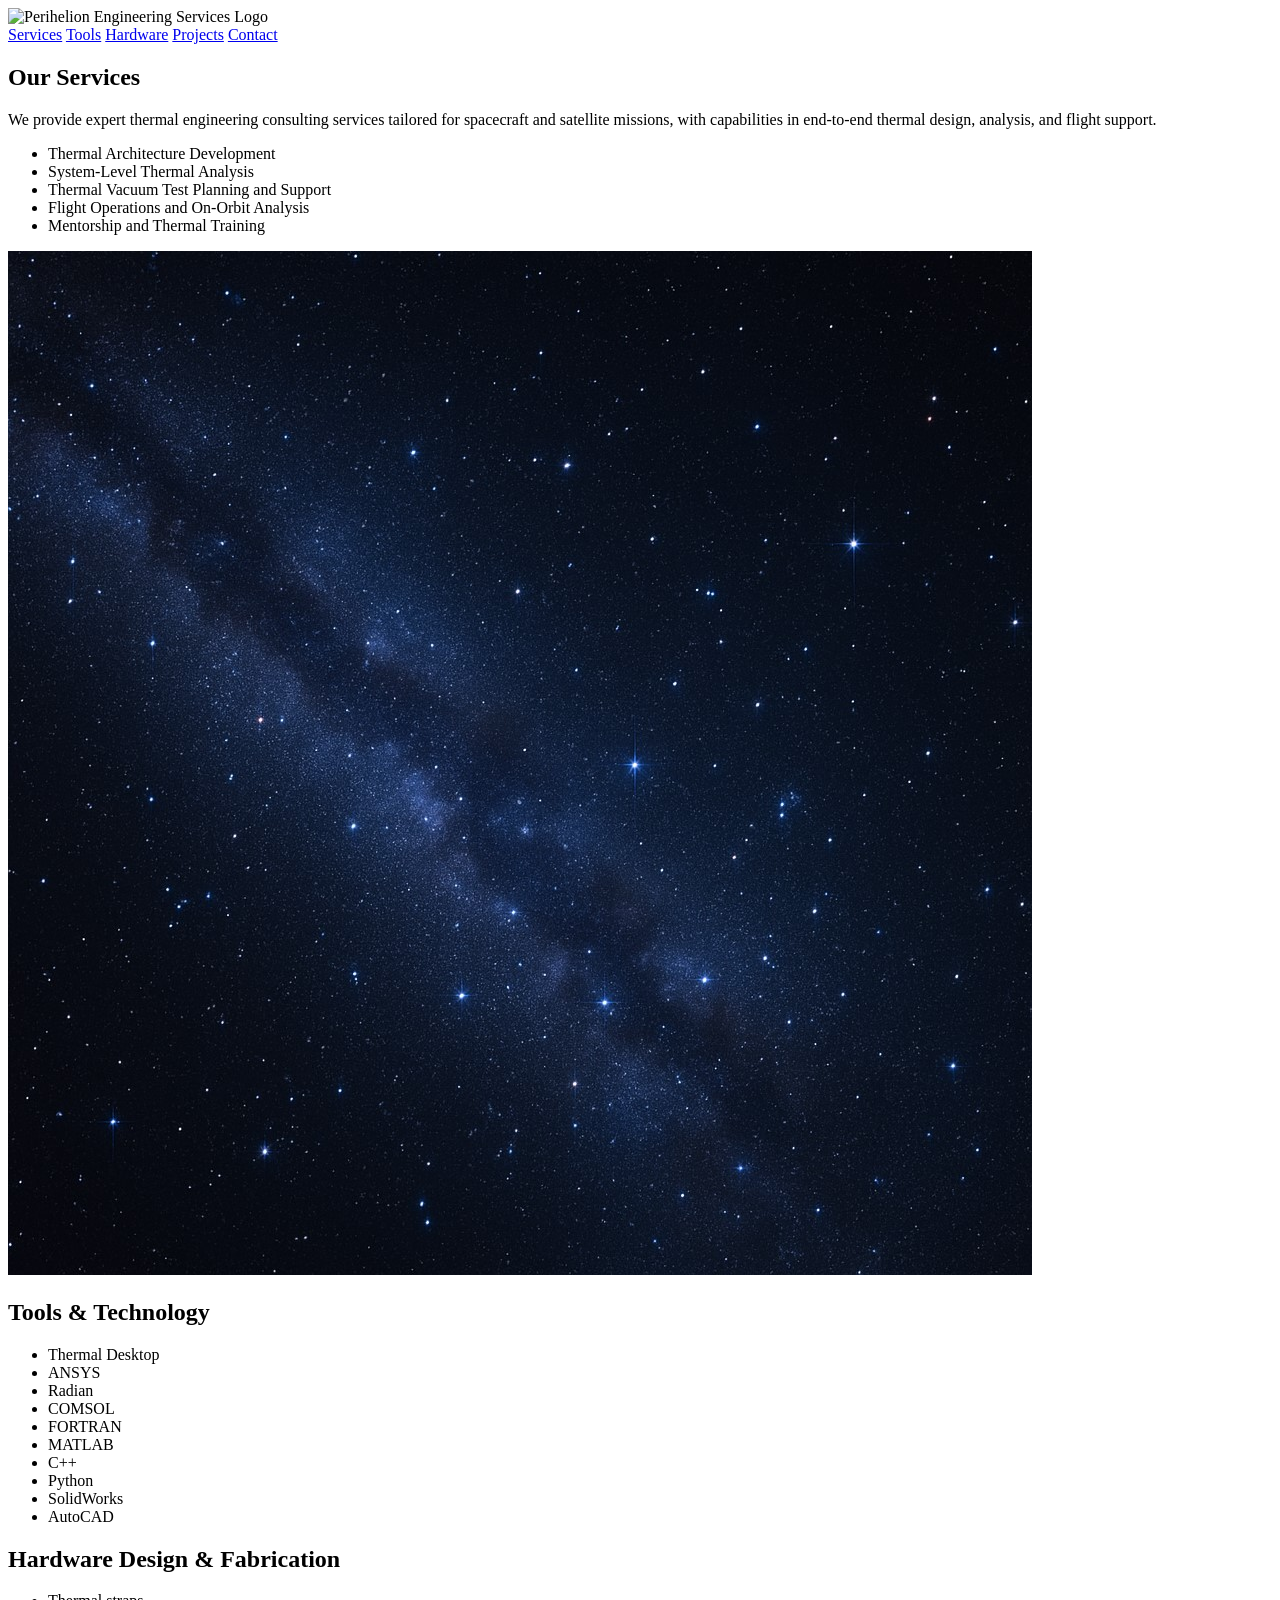
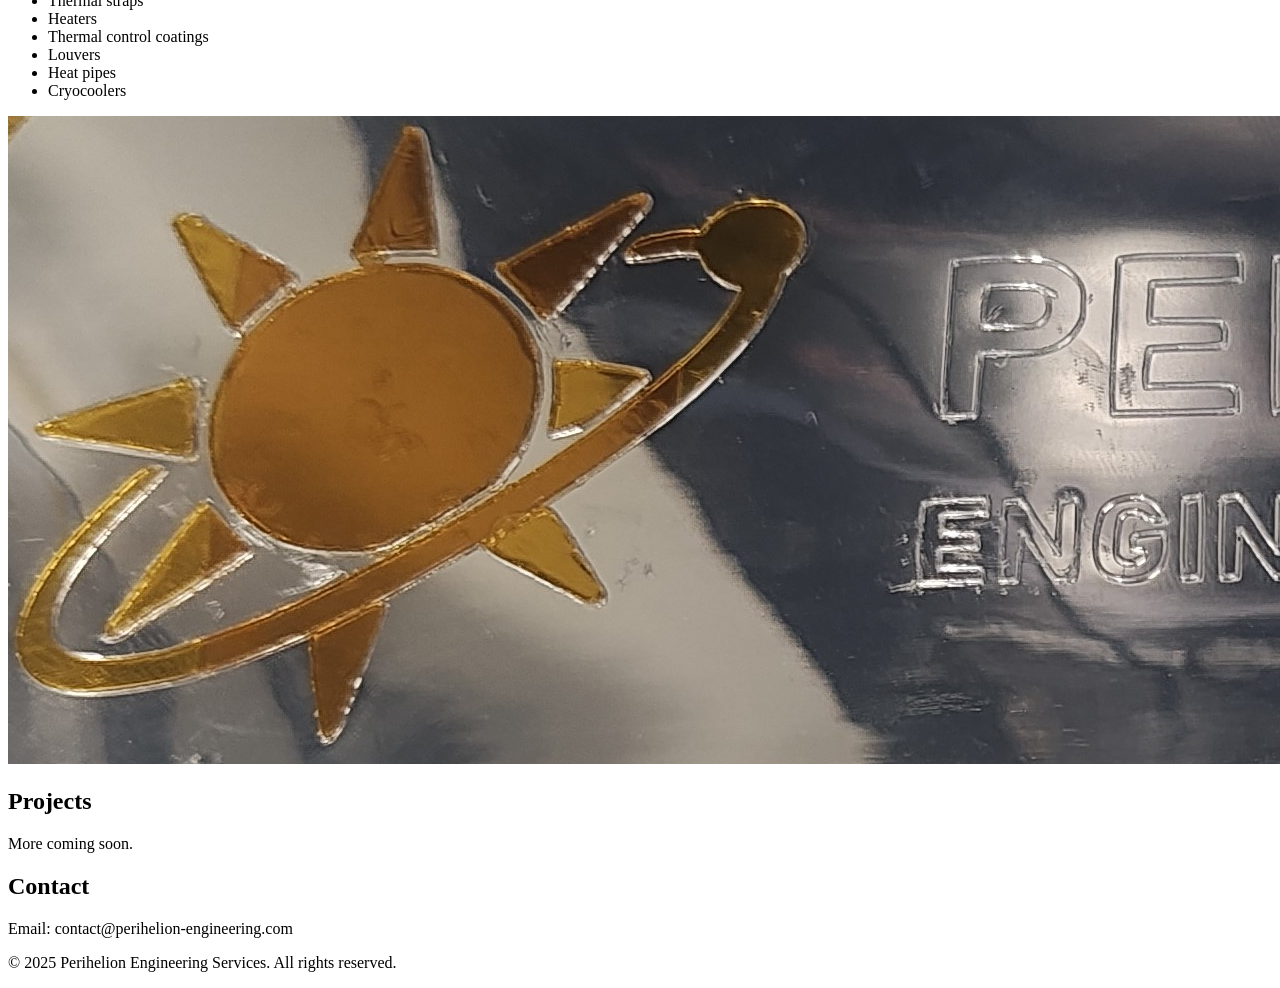
==== index.html @ 7cc87b12 "Update index.html" ====
<!DOCTYPE html>
<html lang="en">
<head>
  <meta charset="UTF-8" />
  <meta name="viewport" content="width=device-width, initial-scale=1.0" />
  <title>Perihelion Engineering Services</title>
  <link rel="stylesheet" href="style.css" />
  <link rel="stylesheet" href="style-responsive.css" />
</head>
<body>

  <header>
    <img src="assets/ChatGPT Image May 25, 2025, 05_10_05 PM.png" alt="Perihelion Engineering Services Logo">
    <nav>
      <a href="#services">Services</a>
      <a href="#tools">Tools</a>
      <a href="#hardware">Hardware</a>
      <a href="#projects">Projects</a>
      <a href="#contact">Contact</a>
    </nav>
  </header>

  <main>

    <section id="services" class="services-section">
      <div class="services-content">
        <h2>Our Services</h2>
        <p>We provide expert thermal engineering consulting services tailored for spacecraft and satellite missions, with capabilities in end-to-end thermal design, analysis, and flight support.</p>
        <ul>
          <li>Thermal Architecture Development</li>
          <li>System-Level Thermal Analysis</li>
          <li>Thermal Vacuum Test Planning and Support</li>
          <li>Flight Operations and On-Orbit Analysis</li>
          <li>Mentorship and Thermal Training</li>
        </ul>
      </div>
      <div class="services-image">
        <img src="assets/space-hero.jpg" alt="Thermal Analysis Graphic">
      </div>
    </section>

    <section id="tools">
      <h2>Tools & Technology</h2>
      <ul>
        <li>Thermal Desktop</li>
        <li>ANSYS</li>
        <li>Radian</li>
        <li>COMSOL</li>
        <li>FORTRAN</li>
        <li>MATLAB</li>
        <li>C++</li>
        <li>Python</li>
        <li>SolidWorks</li>
        <li>AutoCAD</li>
      </ul>
    </section>

    <section id="hardware" class="section-container">
      <div class="section-content">
        <div class="text-content">
          <h2>Hardware Design & Fabrication</h2>
          <ul>
            <li>Thermal straps</li>
            <li>Heaters</li>
            <li>Thermal control coatings</li>
            <li>Louvers</li>
            <li>Heat pipes</li>
            <li>Cryocoolers</li>
          </ul>
        </div>
        <div class="image-content">
          <img src="assets/perihelion_AGFEP.jpg" alt="Thermal hardware example">
        </div>
      </div>
    </section>

    <section id="projects">
      <h2>Projects</h2>
      <p>More coming soon.</p>
    </section>

    <section id="contact">
      <h2>Contact</h2>
      <p>Email: contact@perihelion-engineering.com</p>
    </section>

  </main>

  <footer>
    <p>&copy; 2025 Perihelion Engineering Services. All rights reserved.</p>
  </footer>

</body>
</html>
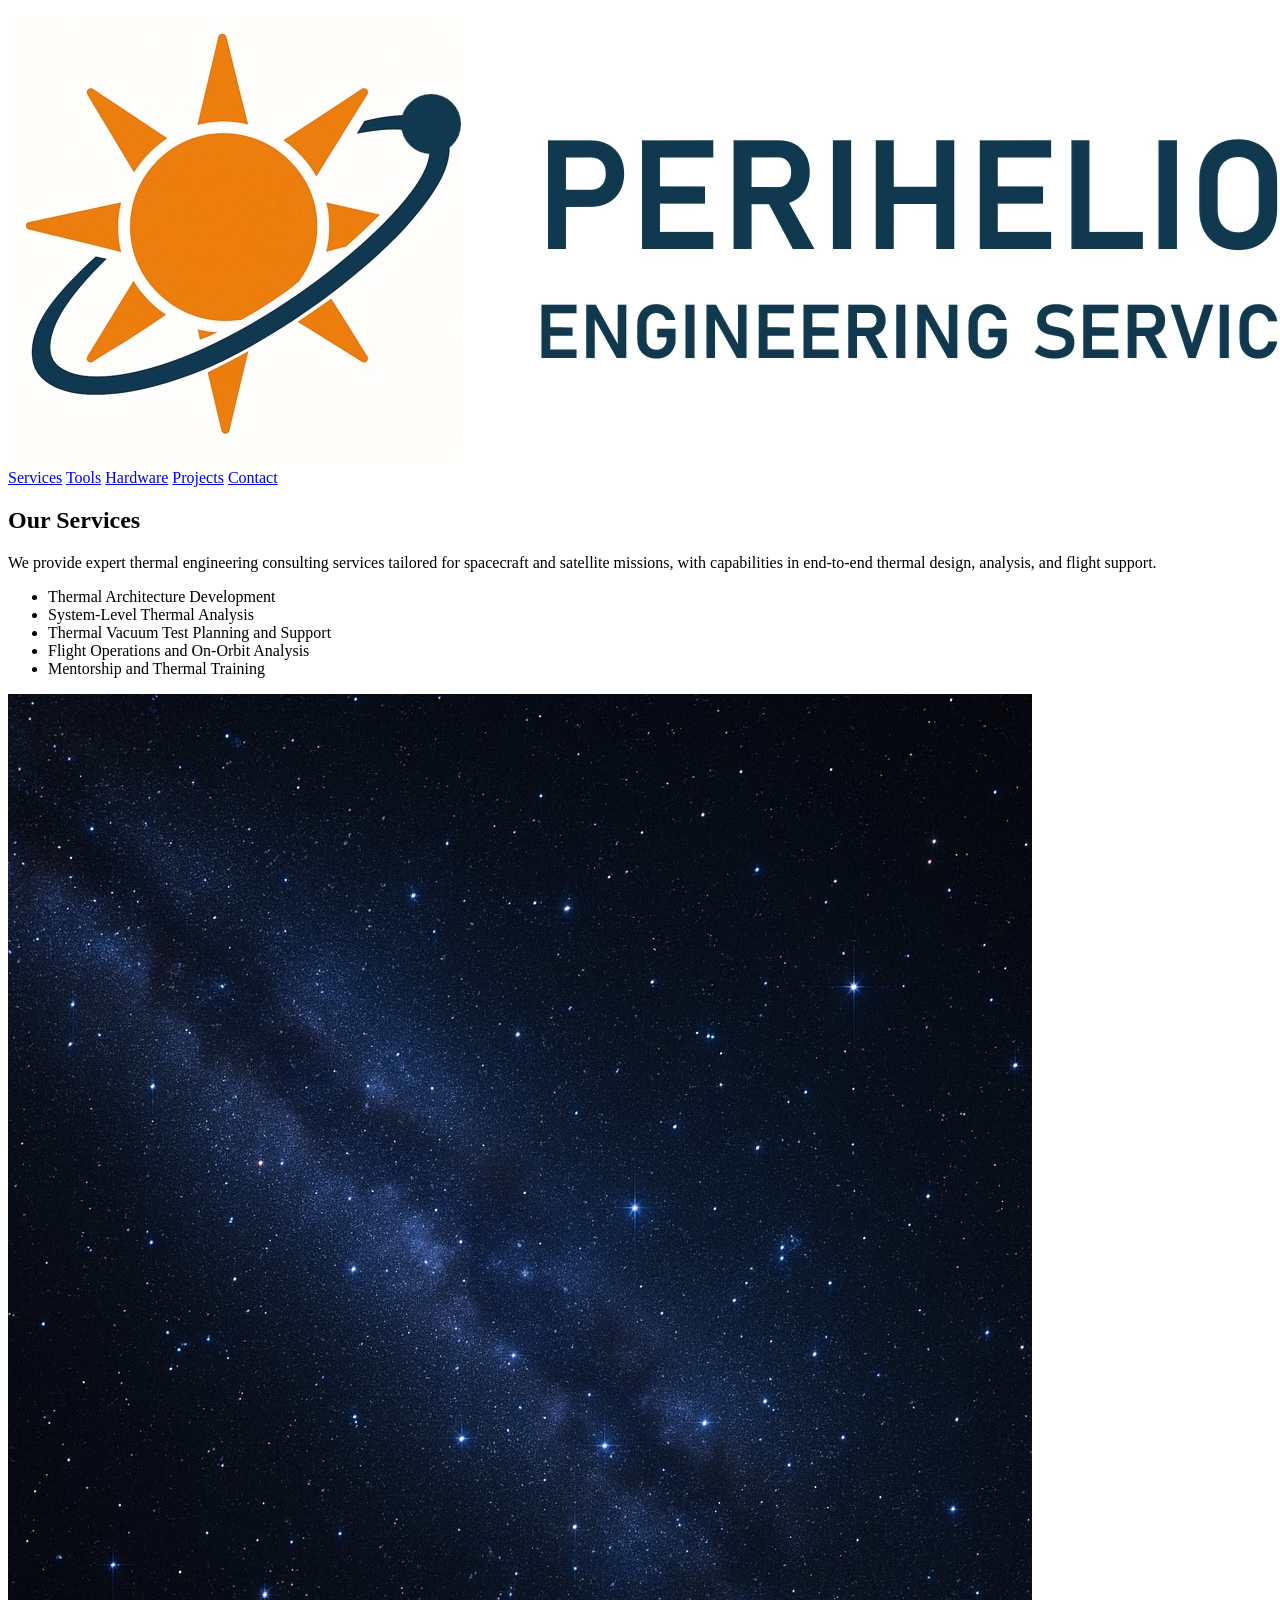
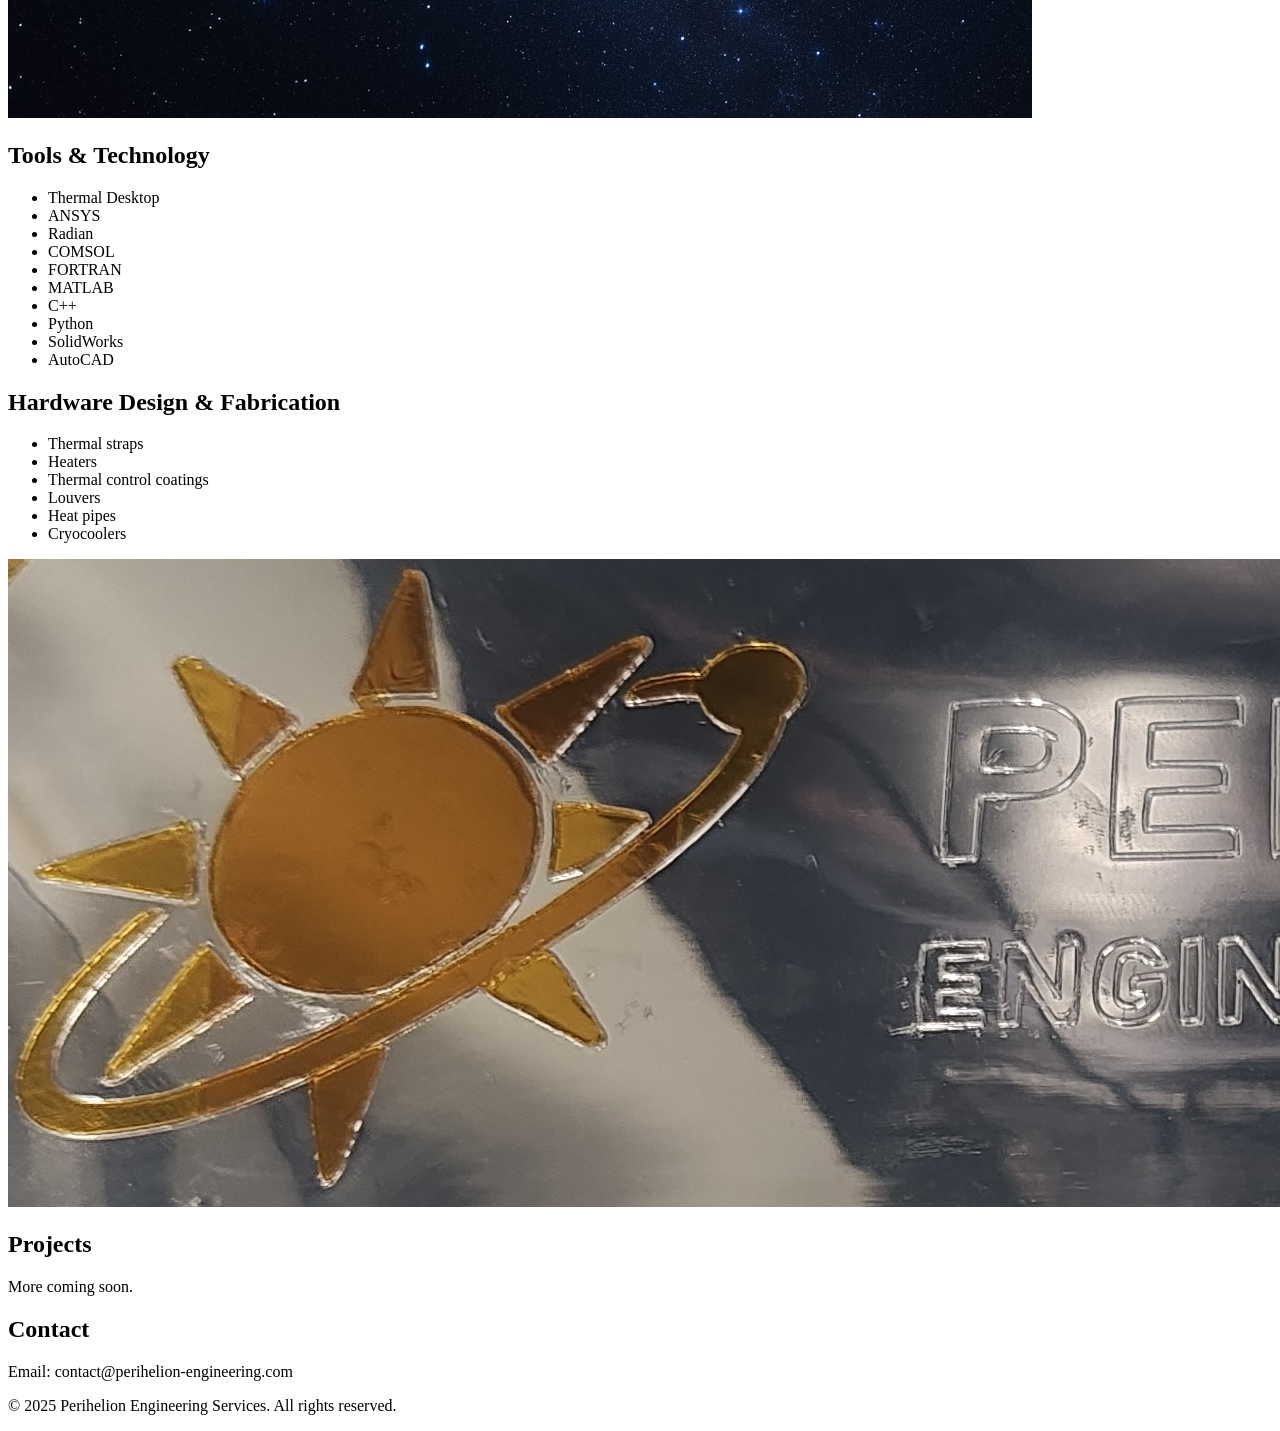
==== commit f59ee1cb: "Update index.html" ====
--- a/index.html
+++ b/index.html
@@ -11,7 +11,7 @@
 <body>
 
   <header>
-    <img src="assets/ChatGPT Image May 25, 2025, 05_10_05 PM.png" alt="Perihelion Engineering Services Logo">
+    <img src="assets/perihelion-logo.jpg" alt="Perihelion Engineering Services Logo">
     <nav>
       <a href="#services">Services</a>
       <a href="#tools">Tools</a>
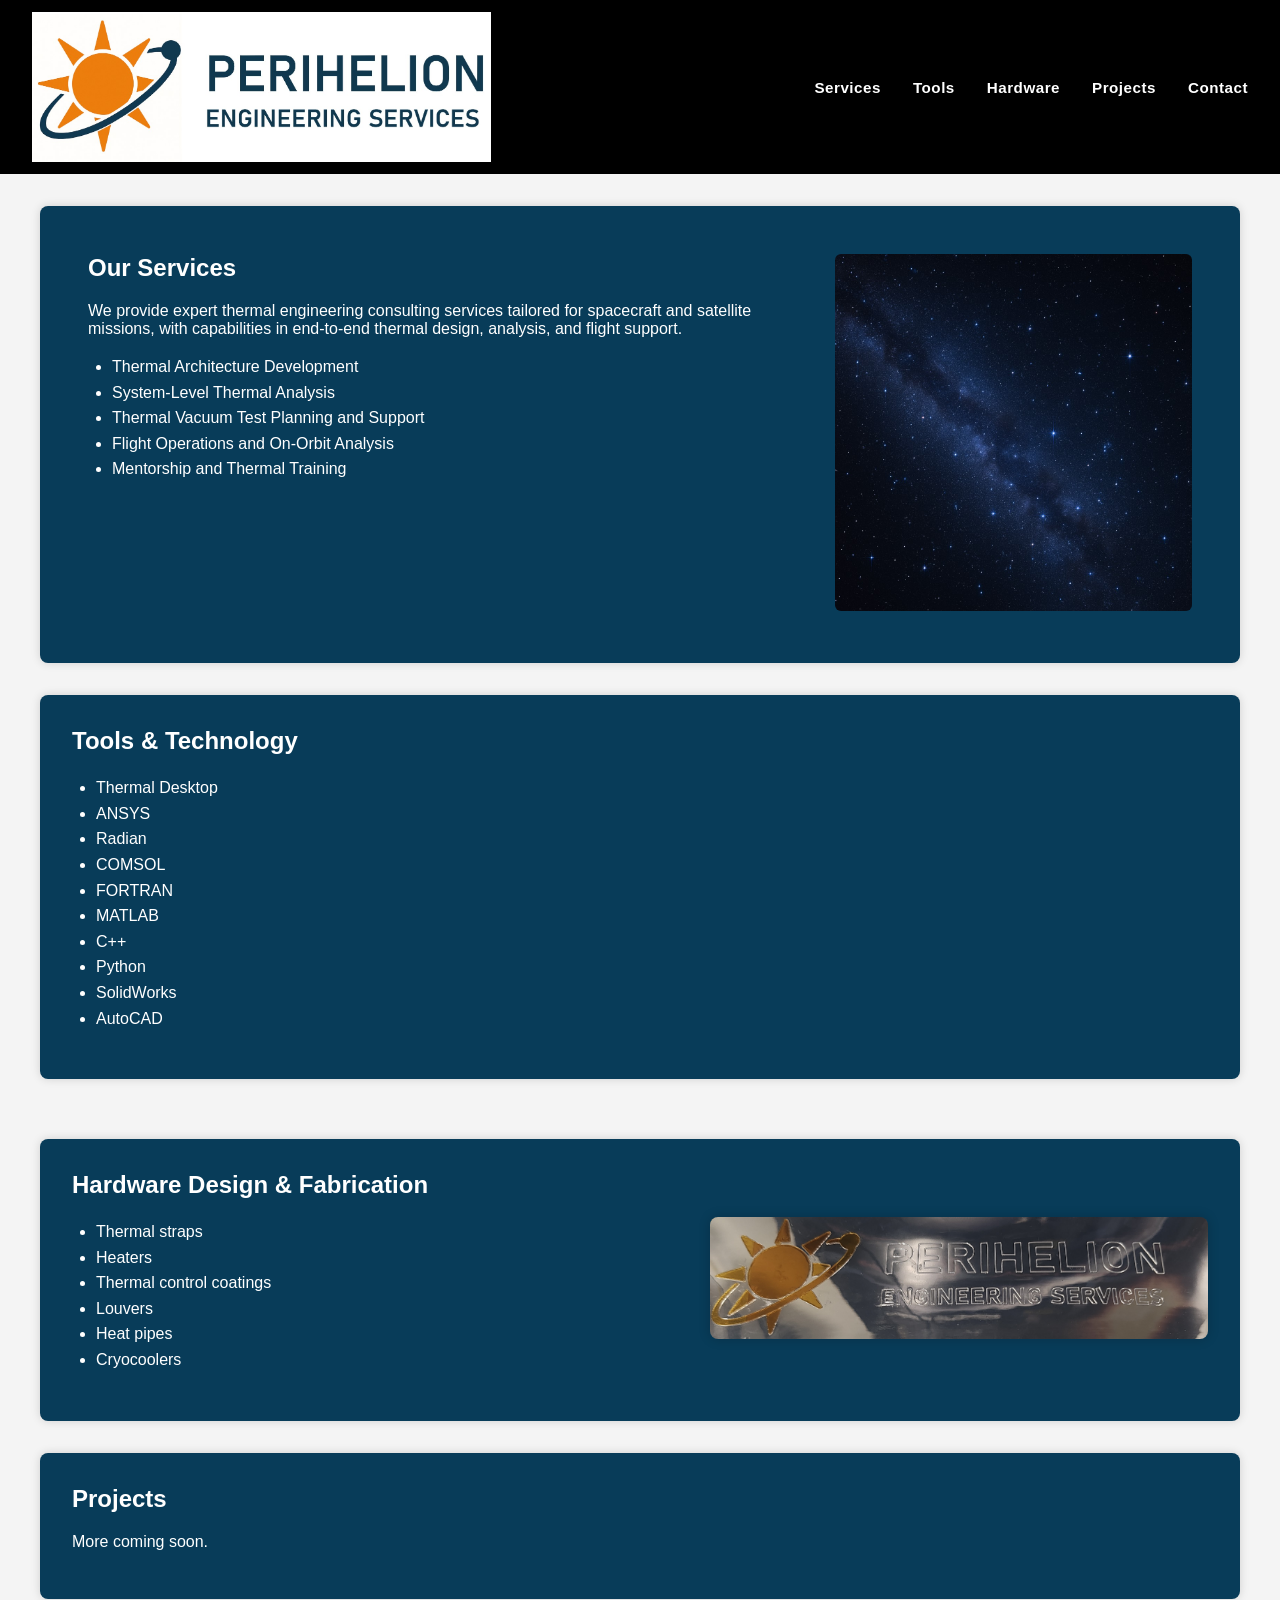
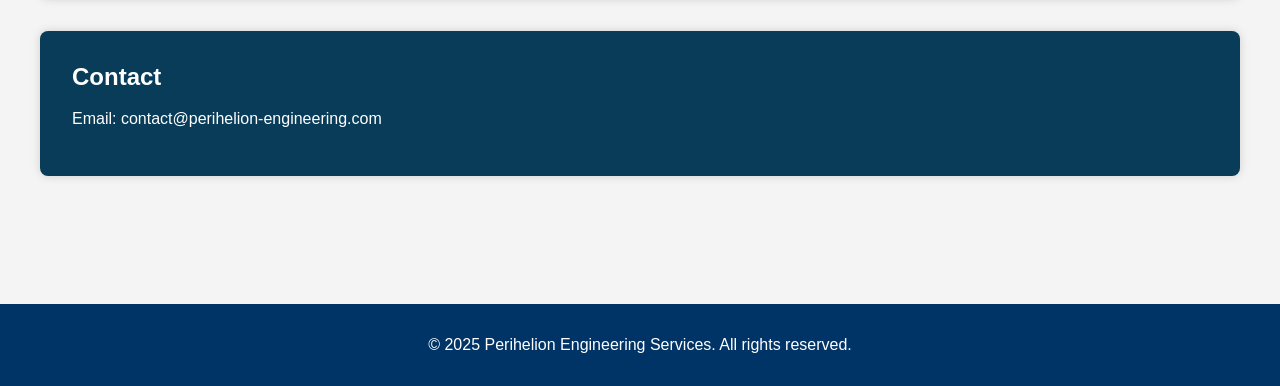
==== commit 8a6c3a75: "Update index.html" ====
--- a/index.html
+++ b/index.html
@@ -5,8 +5,8 @@
   <meta charset="UTF-8" />
   <meta name="viewport" content="width=device-width, initial-scale=1.0" />
   <title>Perihelion Engineering Services</title>
-  <link rel="stylesheet" href="style.css" />
-  <link rel="stylesheet" href="style-responsive.css" />
+  <link rel="stylesheet" href="css/style.css" />
+  <link rel="stylesheet" href="css/style-responsive.css" />
 </head>
 <body>
 
--- a/css/style.css
+++ b/css/style.css
@@ -0,0 +1,154 @@
+
+/* General Body Styling */
+body {
+  margin: 0;
+  font-family: Arial, sans-serif;
+  background-color: #f4f4f4;
+  color: #333;
+}
+
+/* Header Styling */
+header {
+  display: flex;
+  justify-content: space-between;
+  align-items: center;
+  background-color: #000;
+  padding: 0.75rem 2rem;
+  color: white;
+}
+
+header img {
+  height: 150px;
+}
+
+header nav {
+  display: flex;
+  gap: 2rem;
+}
+
+header nav a {
+  color: white;
+  text-decoration: none;
+  font-weight: bold;
+  letter-spacing: 0.5px;
+  font-size: 0.95rem;
+}
+
+header nav a:hover {
+  color: #1e90ff;
+}
+
+/* Main Content Layout */
+main {
+  padding: 2rem;
+  max-width: 1200px;
+  margin: auto;
+}
+
+/* Blue Boxed Section Styling */
+.services-section,
+#tools,
+#projects,
+#contact,
+#hardware {
+  background-color: #083c59;
+  color: white;
+  padding: 2rem;
+  margin-bottom: 2rem;
+  border-radius: 8px;
+  box-shadow: 0 0 10px rgba(0,0,0,0.15);
+}
+
+.services-section {
+  display: flex;
+  flex-wrap: wrap;
+}
+
+.services-image {
+  flex: 1;
+  padding: 1rem;
+  min-width: 280px;
+}
+
+.services-image img {
+  width: 100%;
+  height: auto;
+  border-radius: 6px;
+}
+
+.services-content {
+  flex: 2;
+  padding: 1rem;
+}
+
+.services-content h2,
+#tools h2,
+#projects h2,
+#contact h2,
+#hardware h2 {
+  color: #ffffff;
+  font-size: 1.5rem;
+  margin-top: 0;
+}
+
+.services-content p,
+#tools p,
+#projects p,
+#contact p,
+#hardware p {
+  font-size: 1rem;
+  margin-bottom: 1rem;
+}
+
+.services-content ul,
+#tools ul,
+#projects ul,
+#contact ul,
+#hardware ul {
+  padding-left: 1.5rem;
+  line-height: 1.6;
+}
+
+.section-container {
+  display: flex;
+  flex-wrap: wrap;
+  align-items: center;
+  justify-content: space-between;
+  margin: 60px 0;
+  padding: 0 5%;
+}
+
+.section-content {
+  display: flex;
+  flex-wrap: wrap;
+  gap: 40px;
+  align-items: center;
+  justify-content: center;
+  width: 100%;
+}
+
+.text-content {
+  flex: 1 1 400px;
+  max-width: 600px;
+}
+
+.image-content {
+  flex: 1 1 300px;
+  text-align: center;
+}
+
+.image-content img {
+  max-width: 100%;
+  height: auto;
+  border-radius: 8px;
+  box-shadow: 0 0 12px rgba(0,0,0,0.2);
+}
+
+/* Footer */
+footer {
+  background-color: #003366;
+  color: white;
+  text-align: center;
+  padding: 1rem;
+  margin-top: 4rem;
+}
--- a/css/style-responsive.css
+++ b/css/style-responsive.css
@@ -0,0 +1,68 @@
+/* Responsive Styles */
+@media screen and (max-width: 768px) {
+  header {
+    flex-direction: column;
+    align-items: flex-start;
+  }
+
+  header img {
+    height: 100px;
+    margin-bottom: 1rem;
+  }
+
+  header nav {
+    flex-direction: column;
+    align-items: flex-start;
+    gap: 1rem;
+  }
+
+  main {
+    padding: 1rem;
+  }
+
+  .services-section,
+  #tools,
+  #projects,
+  #contact,
+  #hardware {
+    padding: 1.5rem;
+  }
+
+  .services-section {
+    flex-direction: column;
+  }
+
+  .services-content,
+  .services-image {
+    flex: 1 1 100%;
+    padding: 0;
+    text-align: center;
+  }
+
+  .services-image img {
+    width: 90%;
+    margin-top: 1rem;
+  }
+
+  .section-container {
+    flex-direction: column;
+    padding: 1rem;
+  }
+
+  .section-content {
+    flex-direction: column;
+    gap: 20px;
+  }
+
+  .text-content,
+  .image-content {
+    flex: 1 1 100%;
+    max-width: 100%;
+    text-align: center;
+  }
+
+  .image-content img {
+    width: 90%;
+    margin: 0 auto;
+  }
+}
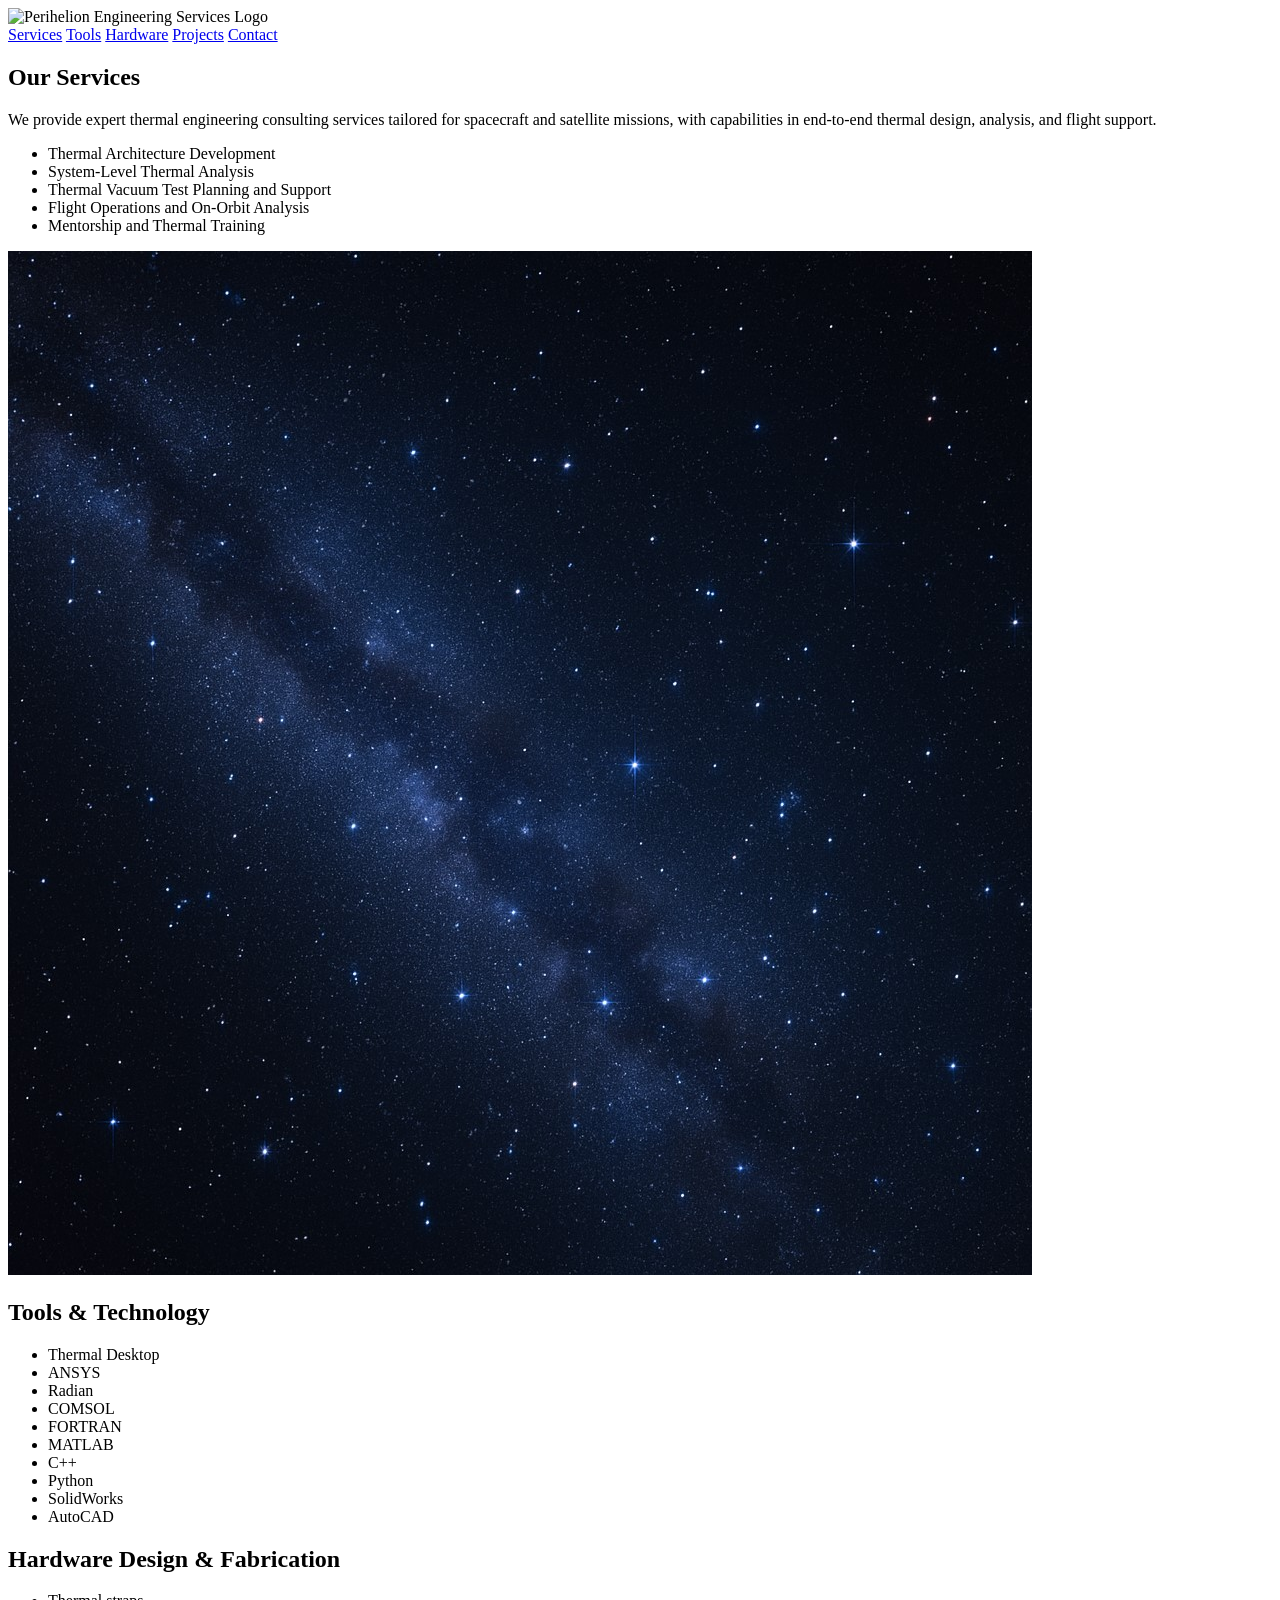
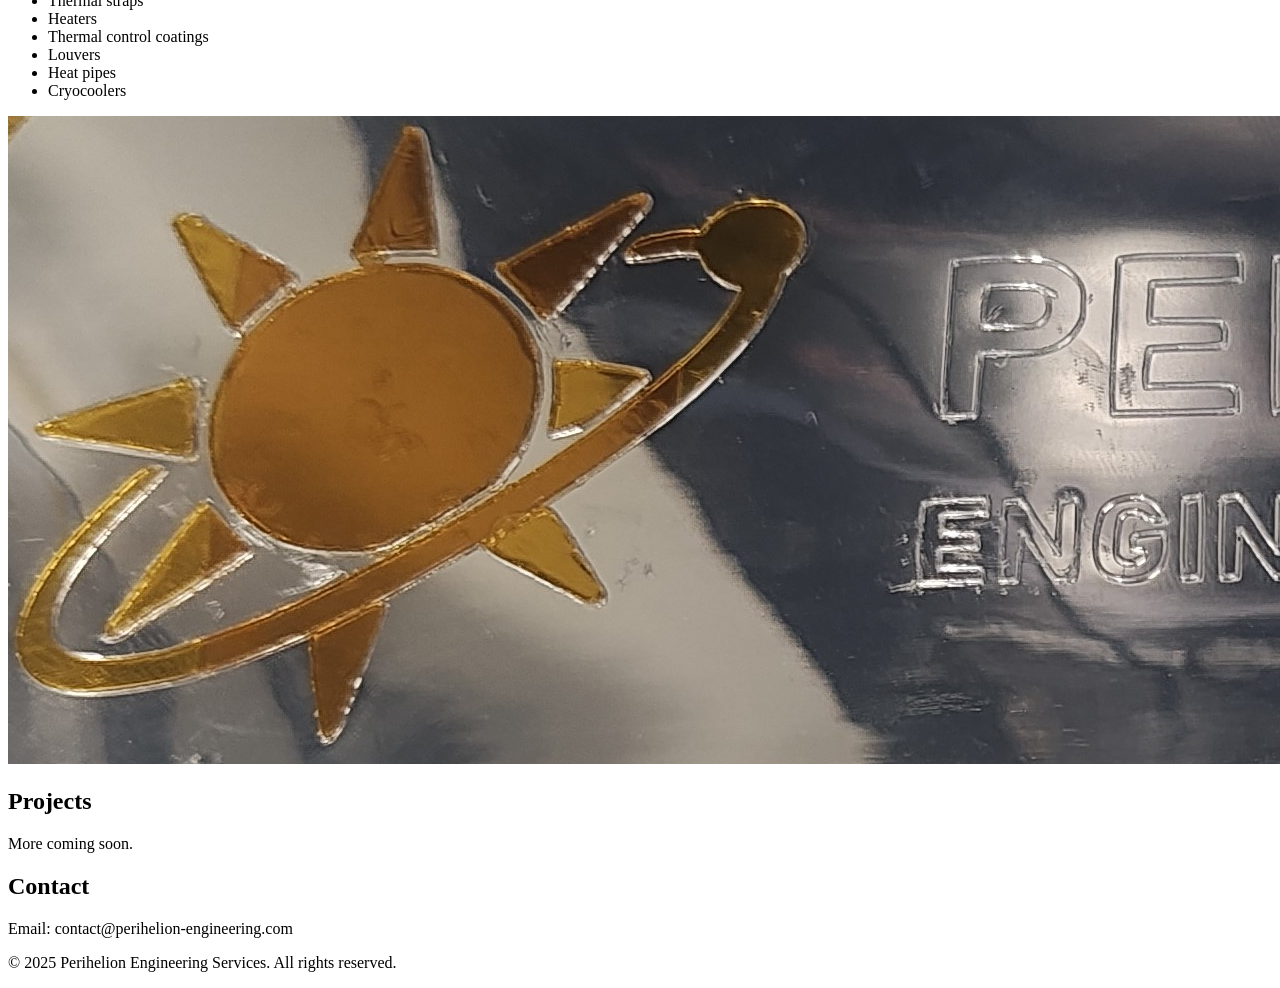
==== commit 9f65581d: "Update index.html" ====
--- a/index.html
+++ b/index.html
@@ -5,13 +5,13 @@
   <meta charset="UTF-8" />
   <meta name="viewport" content="width=device-width, initial-scale=1.0" />
   <title>Perihelion Engineering Services</title>
-  <link rel="stylesheet" href="css/style.css" />
-  <link rel="stylesheet" href="css/style-responsive.css" />
+  <link rel="stylesheet" href="style.css" />
+  <link rel="stylesheet" href="style-responsive.css" />
 </head>
 <body>
 
   <header>
-    <img src="assets/perihelion-logo.jpg" alt="Perihelion Engineering Services Logo">
+    <img src="assets/ChatGPT Image May 25, 2025, 05_10_05 PM.png" alt="Perihelion Engineering Services Logo">
     <nav>
       <a href="#services">Services</a>
       <a href="#tools">Tools</a>
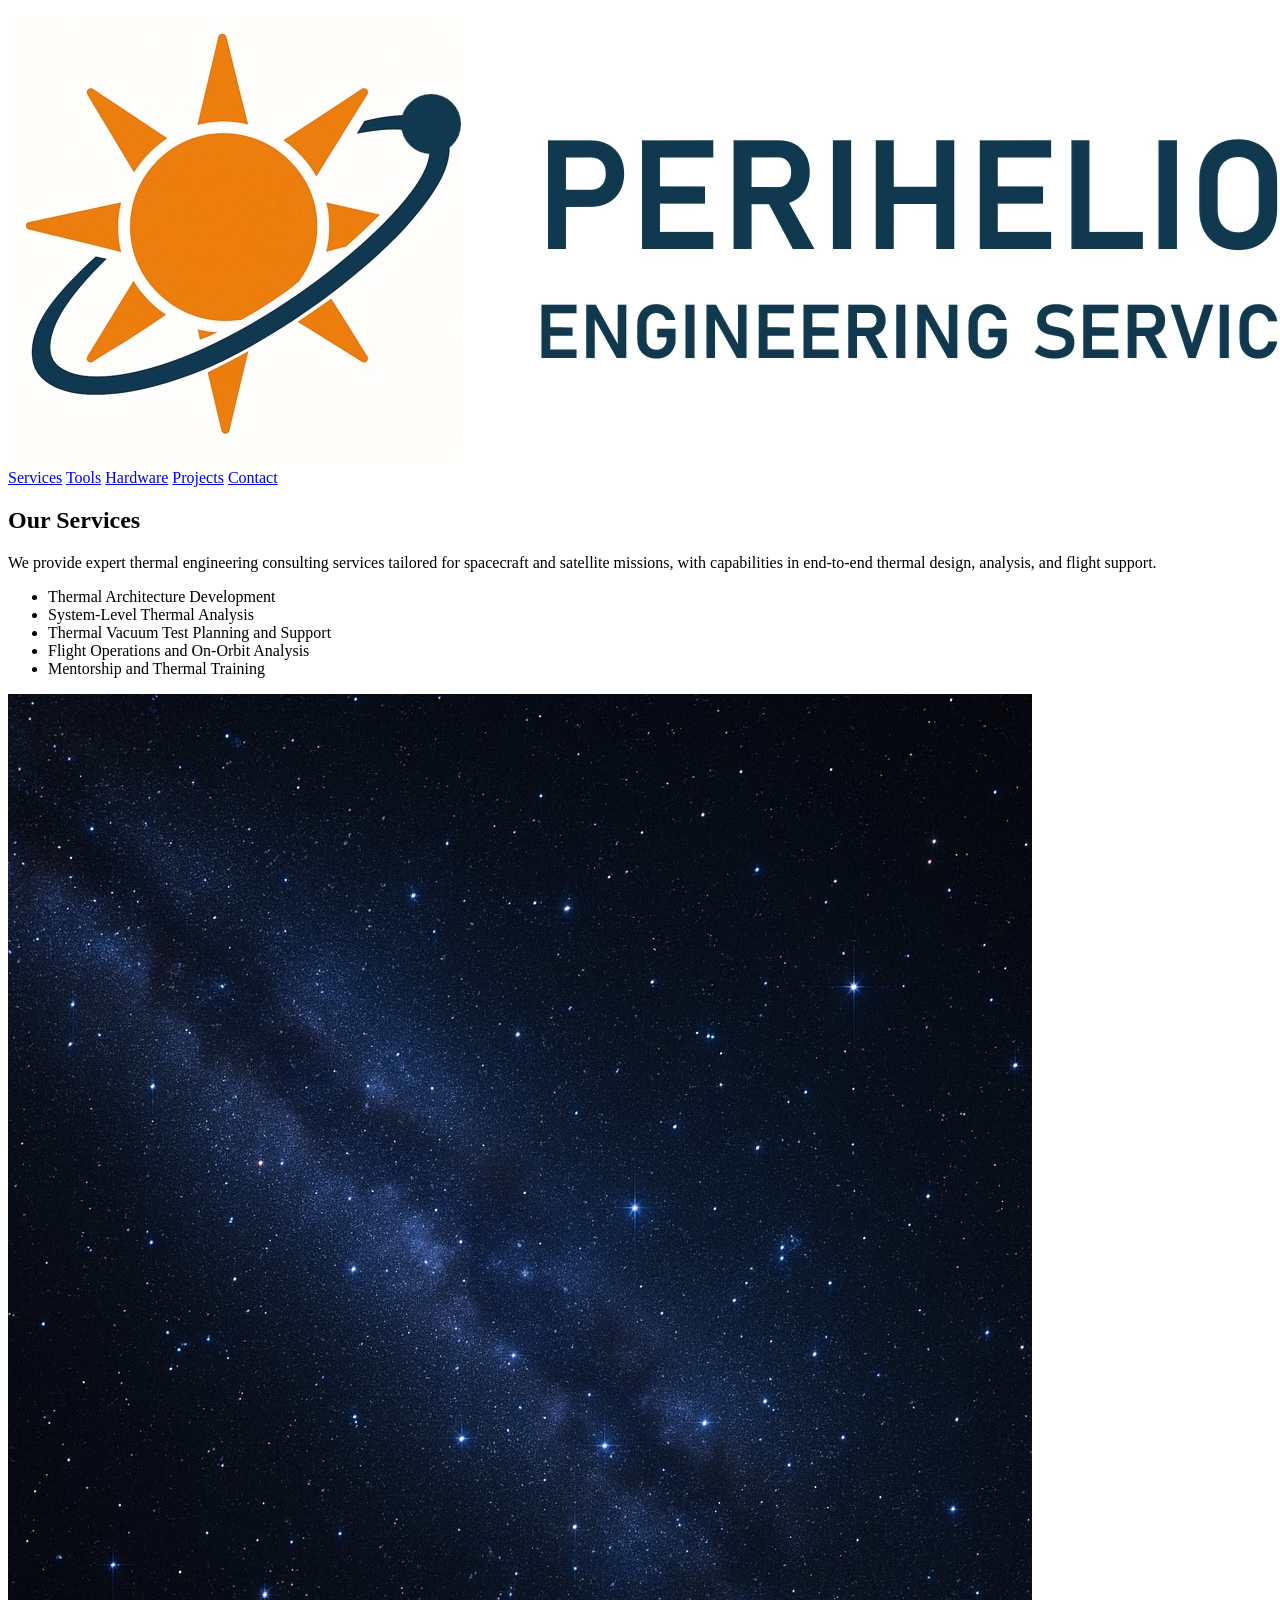
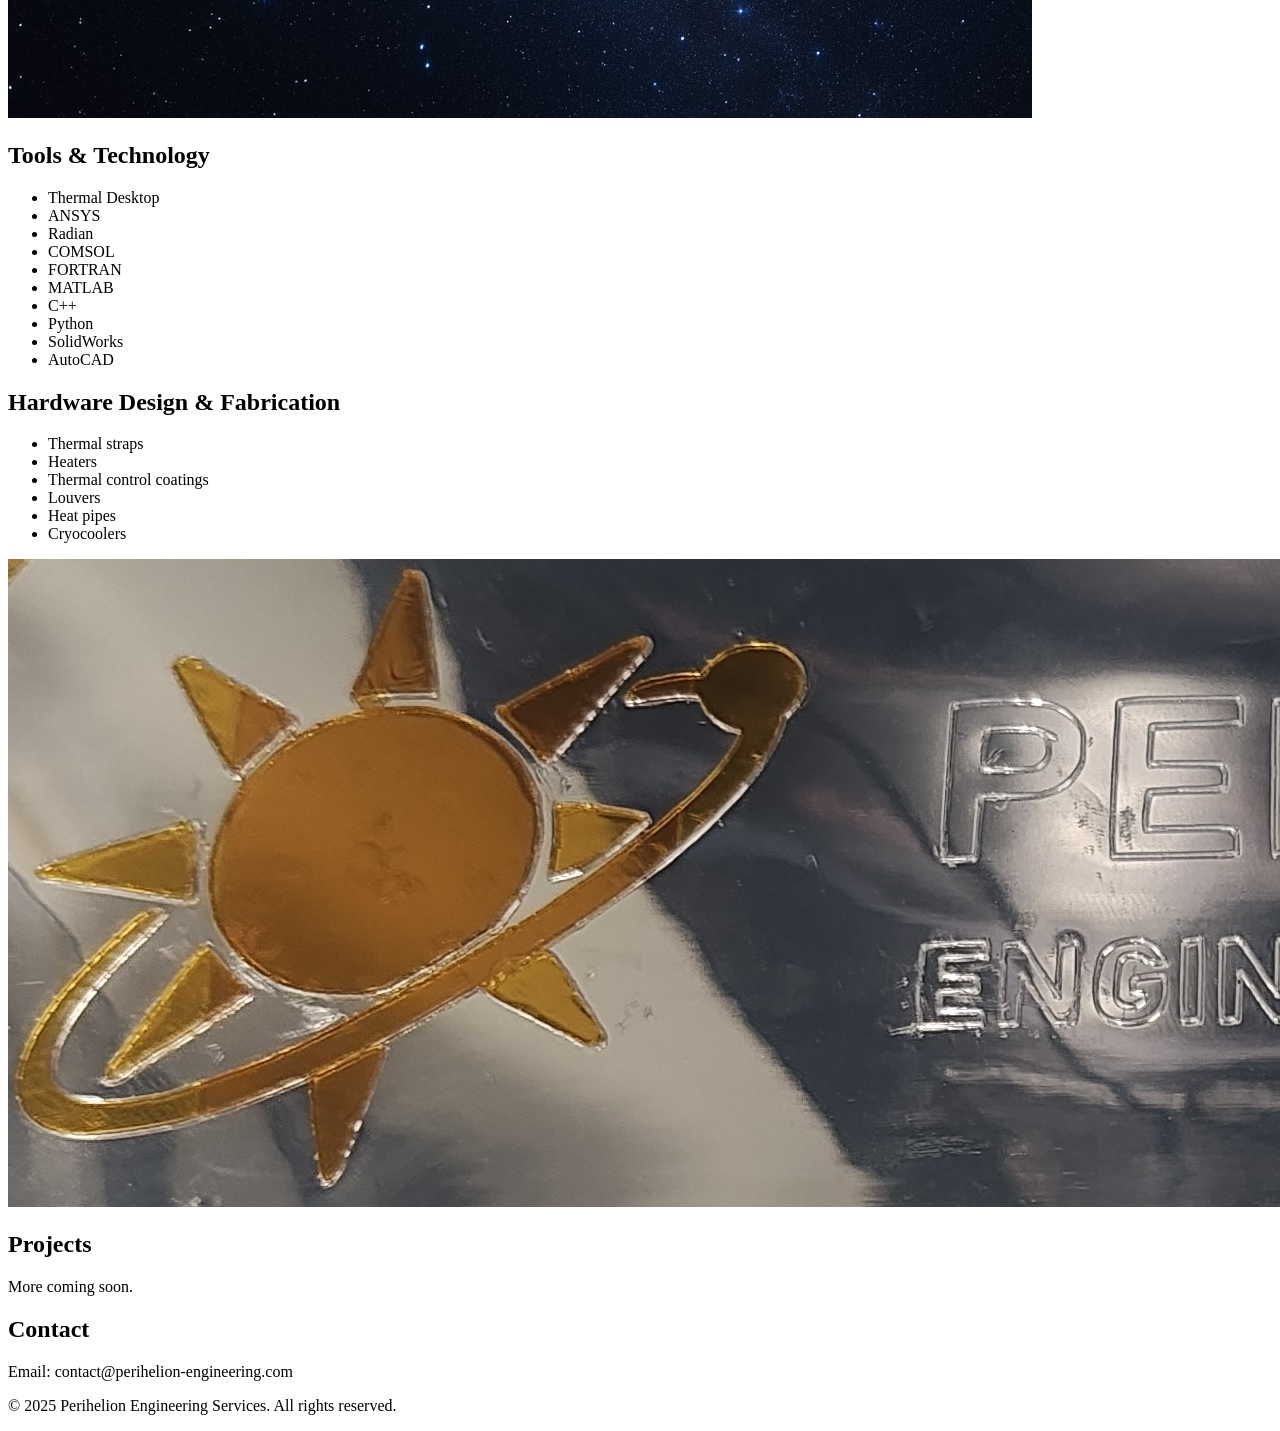
==== commit a87b87b8: "Update index.html" ====
--- a/index.html
+++ b/index.html
@@ -11,7 +11,7 @@
 <body>
 
   <header>
-    <img src="assets/ChatGPT Image May 25, 2025, 05_10_05 PM.png" alt="Perihelion Engineering Services Logo">
+    <img src="assets/perihelion-logo.jpg" alt="Perihelion Engineering Services Logo">
     <nav>
       <a href="#services">Services</a>
       <a href="#tools">Tools</a>
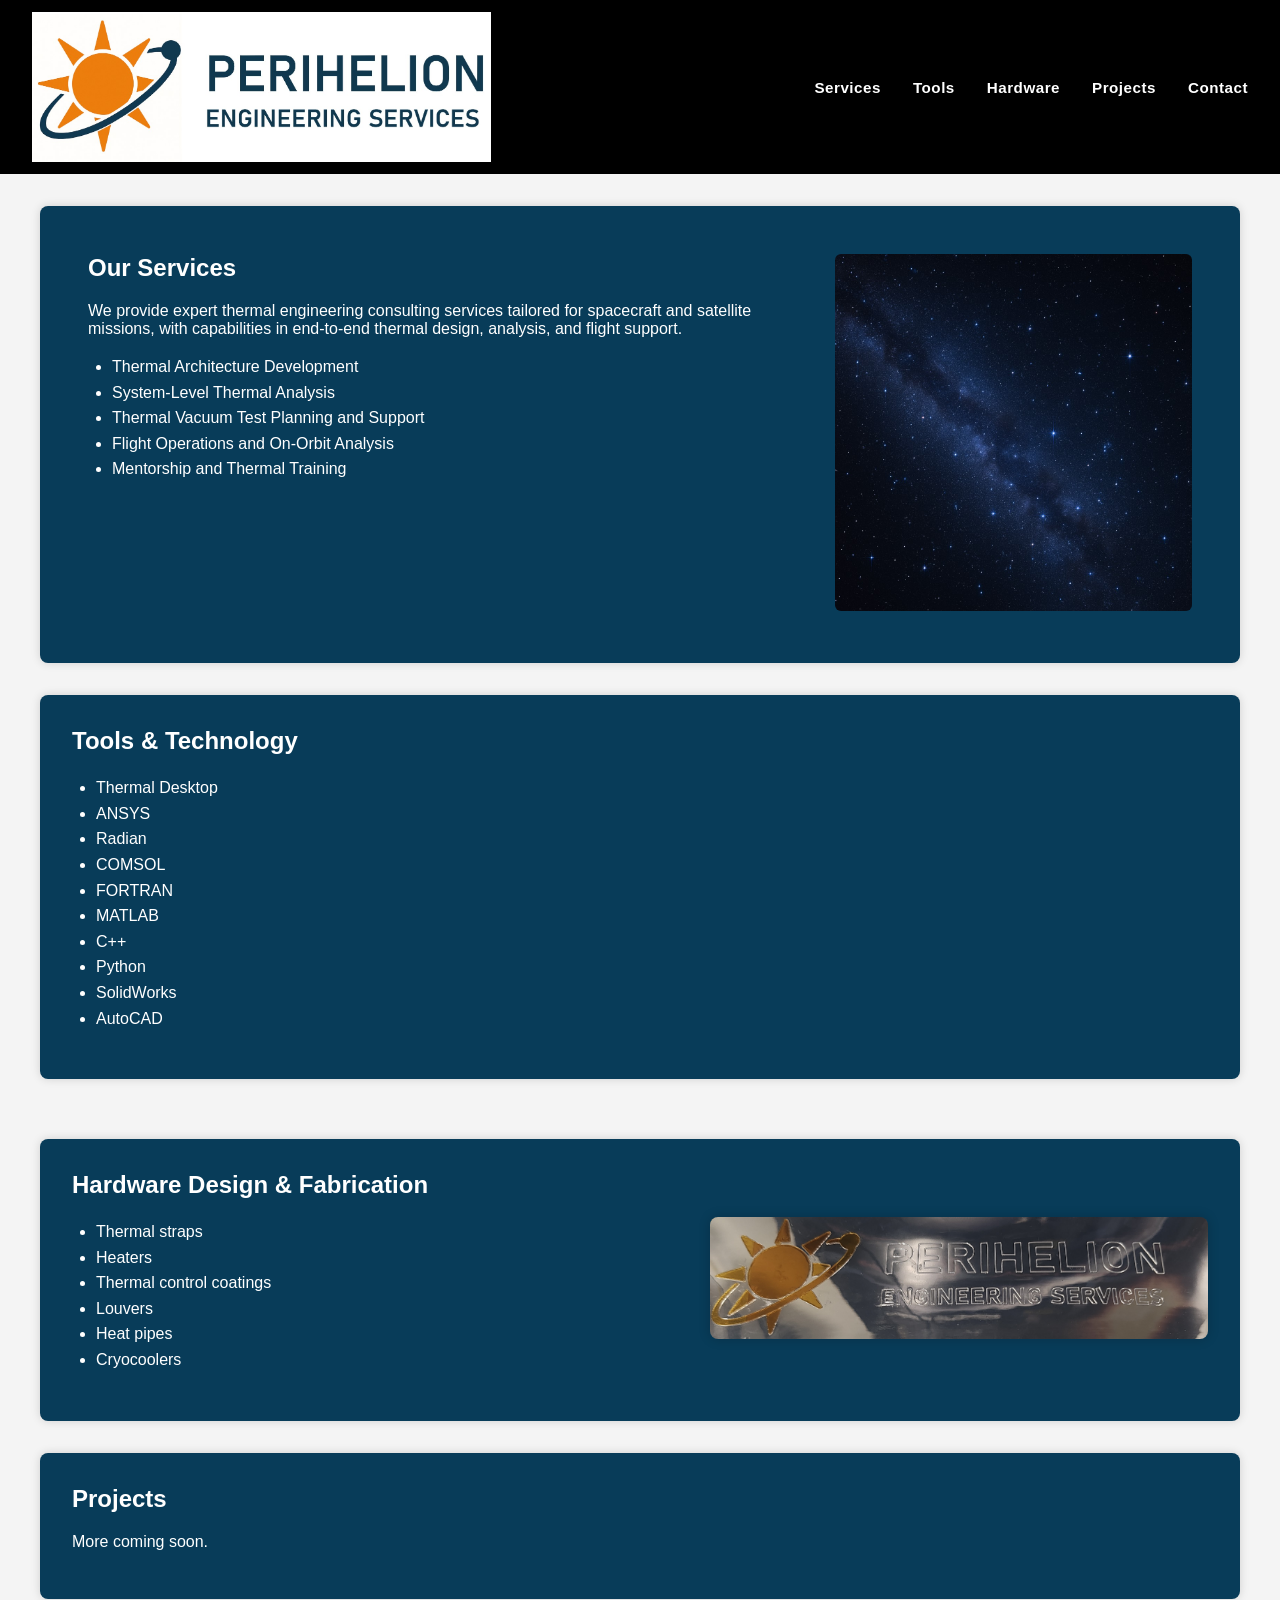
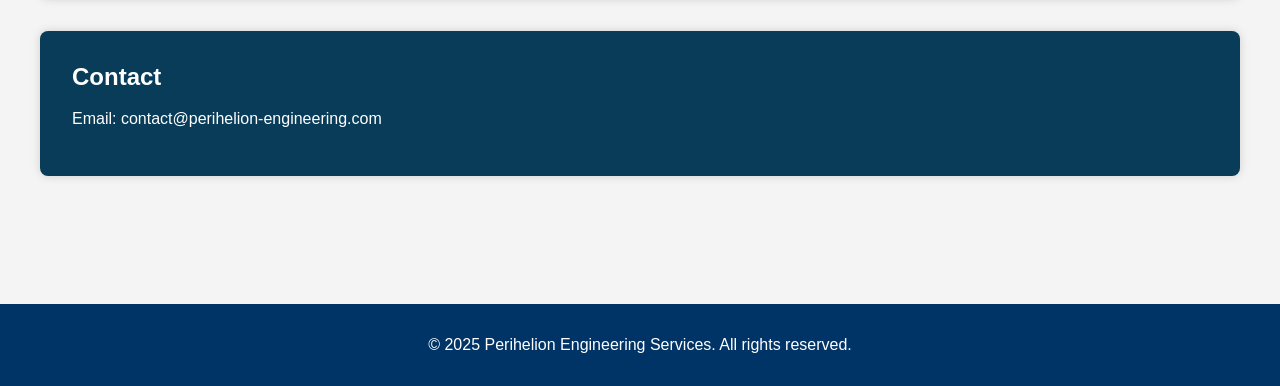
==== commit a7de4b92: "Update index.html" ====
--- a/index.html
+++ b/index.html
@@ -5,8 +5,8 @@
   <meta charset="UTF-8" />
   <meta name="viewport" content="width=device-width, initial-scale=1.0" />
   <title>Perihelion Engineering Services</title>
-  <link rel="stylesheet" href="style.css" />
-  <link rel="stylesheet" href="style-responsive.css" />
+  <link rel="stylesheet" href="css/style.css" />
+  <link rel="stylesheet" href="css/style-responsive.css" />
 </head>
 <body>
 
--- a/css/style.css
+++ b/css/style.css
@@ -0,0 +1,154 @@
+
+/* General Body Styling */
+body {
+  margin: 0;
+  font-family: Arial, sans-serif;
+  background-color: #f4f4f4;
+  color: #333;
+}
+
+/* Header Styling */
+header {
+  display: flex;
+  justify-content: space-between;
+  align-items: center;
+  background-color: #000;
+  padding: 0.75rem 2rem;
+  color: white;
+}
+
+header img {
+  height: 150px;
+}
+
+header nav {
+  display: flex;
+  gap: 2rem;
+}
+
+header nav a {
+  color: white;
+  text-decoration: none;
+  font-weight: bold;
+  letter-spacing: 0.5px;
+  font-size: 0.95rem;
+}
+
+header nav a:hover {
+  color: #1e90ff;
+}
+
+/* Main Content Layout */
+main {
+  padding: 2rem;
+  max-width: 1200px;
+  margin: auto;
+}
+
+/* Blue Boxed Section Styling */
+.services-section,
+#tools,
+#projects,
+#contact,
+#hardware {
+  background-color: #083c59;
+  color: white;
+  padding: 2rem;
+  margin-bottom: 2rem;
+  border-radius: 8px;
+  box-shadow: 0 0 10px rgba(0,0,0,0.15);
+}
+
+.services-section {
+  display: flex;
+  flex-wrap: wrap;
+}
+
+.services-image {
+  flex: 1;
+  padding: 1rem;
+  min-width: 280px;
+}
+
+.services-image img {
+  width: 100%;
+  height: auto;
+  border-radius: 6px;
+}
+
+.services-content {
+  flex: 2;
+  padding: 1rem;
+}
+
+.services-content h2,
+#tools h2,
+#projects h2,
+#contact h2,
+#hardware h2 {
+  color: #ffffff;
+  font-size: 1.5rem;
+  margin-top: 0;
+}
+
+.services-content p,
+#tools p,
+#projects p,
+#contact p,
+#hardware p {
+  font-size: 1rem;
+  margin-bottom: 1rem;
+}
+
+.services-content ul,
+#tools ul,
+#projects ul,
+#contact ul,
+#hardware ul {
+  padding-left: 1.5rem;
+  line-height: 1.6;
+}
+
+.section-container {
+  display: flex;
+  flex-wrap: wrap;
+  align-items: center;
+  justify-content: space-between;
+  margin: 60px 0;
+  padding: 0 5%;
+}
+
+.section-content {
+  display: flex;
+  flex-wrap: wrap;
+  gap: 40px;
+  align-items: center;
+  justify-content: center;
+  width: 100%;
+}
+
+.text-content {
+  flex: 1 1 400px;
+  max-width: 600px;
+}
+
+.image-content {
+  flex: 1 1 300px;
+  text-align: center;
+}
+
+.image-content img {
+  max-width: 100%;
+  height: auto;
+  border-radius: 8px;
+  box-shadow: 0 0 12px rgba(0,0,0,0.2);
+}
+
+/* Footer */
+footer {
+  background-color: #003366;
+  color: white;
+  text-align: center;
+  padding: 1rem;
+  margin-top: 4rem;
+}
--- a/css/style-responsive.css
+++ b/css/style-responsive.css
@@ -0,0 +1,68 @@
+/* Responsive Styles */
+@media screen and (max-width: 768px) {
+  header {
+    flex-direction: column;
+    align-items: flex-start;
+  }
+
+  header img {
+    height: 100px;
+    margin-bottom: 1rem;
+  }
+
+  header nav {
+    flex-direction: column;
+    align-items: flex-start;
+    gap: 1rem;
+  }
+
+  main {
+    padding: 1rem;
+  }
+
+  .services-section,
+  #tools,
+  #projects,
+  #contact,
+  #hardware {
+    padding: 1.5rem;
+  }
+
+  .services-section {
+    flex-direction: column;
+  }
+
+  .services-content,
+  .services-image {
+    flex: 1 1 100%;
+    padding: 0;
+    text-align: center;
+  }
+
+  .services-image img {
+    width: 90%;
+    margin-top: 1rem;
+  }
+
+  .section-container {
+    flex-direction: column;
+    padding: 1rem;
+  }
+
+  .section-content {
+    flex-direction: column;
+    gap: 20px;
+  }
+
+  .text-content,
+  .image-content {
+    flex: 1 1 100%;
+    max-width: 100%;
+    text-align: center;
+  }
+
+  .image-content img {
+    width: 90%;
+    margin: 0 auto;
+  }
+}
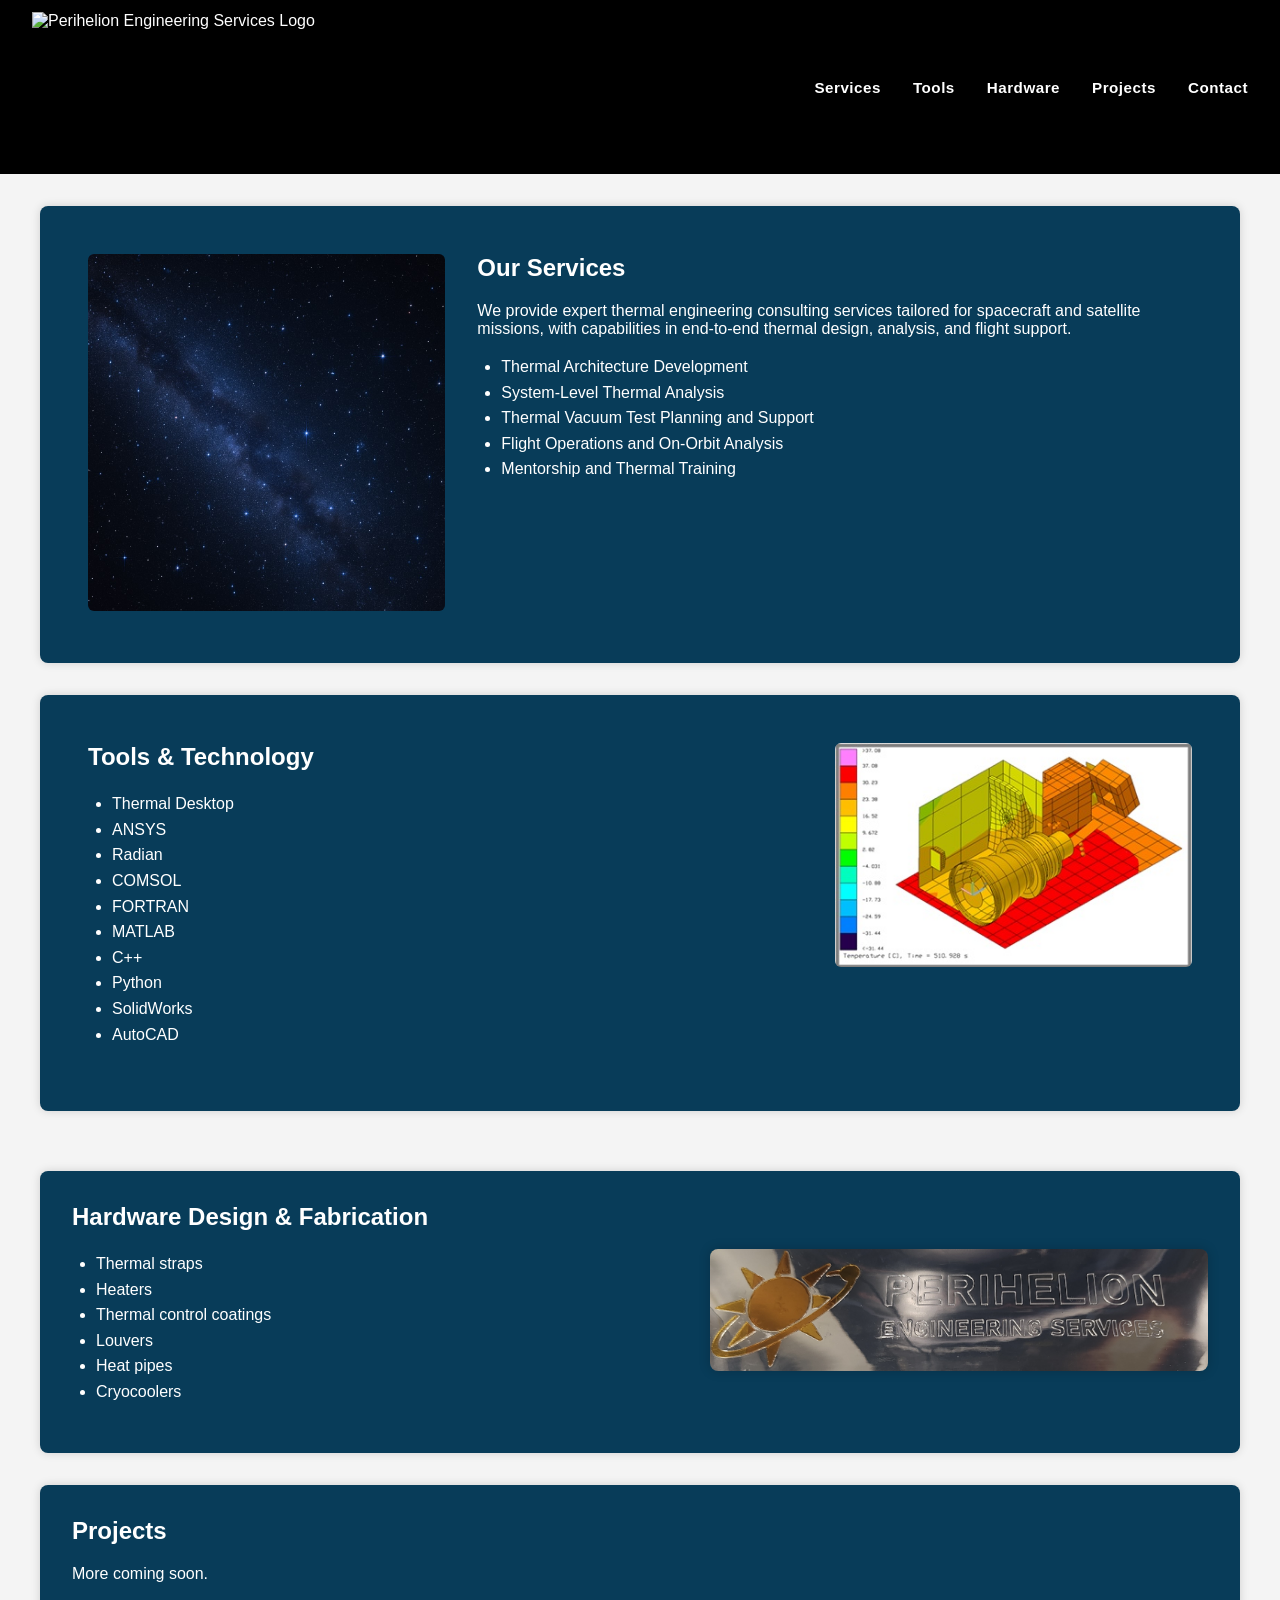
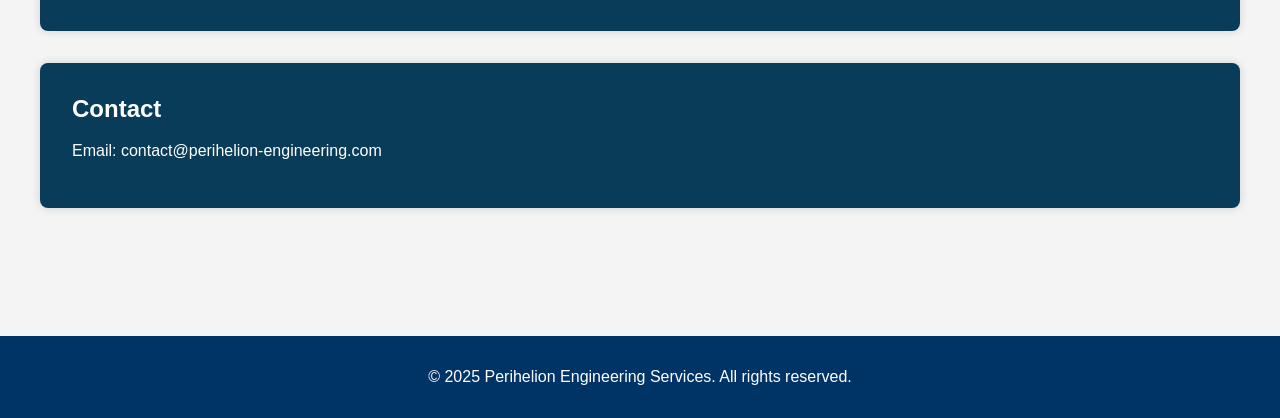
==== commit 87c94b57: "Update index.html" ====
--- a/index.html
+++ b/index.html
@@ -11,7 +11,7 @@
 <body>
 
   <header>
-    <img src="assets/perihelion-logo.jpg" alt="Perihelion Engineering Services Logo">
+    <img src="assets/perihelion-logo.png" alt="Perihelion Engineering Services Logo">
     <nav>
       <a href="#services">Services</a>
       <a href="#tools">Tools</a>
@@ -24,6 +24,9 @@
   <main>
 
     <section id="services" class="services-section">
+      <div class="services-image">
+        <img src="assets/space-hero.jpg" alt="Space Hero Background">
+      </div>
       <div class="services-content">
         <h2>Our Services</h2>
         <p>We provide expert thermal engineering consulting services tailored for spacecraft and satellite missions, with capabilities in end-to-end thermal design, analysis, and flight support.</p>
@@ -35,25 +38,27 @@
           <li>Mentorship and Thermal Training</li>
         </ul>
       </div>
-      <div class="services-image">
-        <img src="assets/space-hero.jpg" alt="Thermal Analysis Graphic">
-      </div>
     </section>
 
-    <section id="tools">
-      <h2>Tools & Technology</h2>
-      <ul>
-        <li>Thermal Desktop</li>
-        <li>ANSYS</li>
-        <li>Radian</li>
-        <li>COMSOL</li>
-        <li>FORTRAN</li>
-        <li>MATLAB</li>
-        <li>C++</li>
-        <li>Python</li>
-        <li>SolidWorks</li>
-        <li>AutoCAD</li>
-      </ul>
+    <section id="tools" class="services-section">
+      <div class="services-content">
+        <h2>Tools & Technology</h2>
+        <ul>
+          <li>Thermal Desktop</li>
+          <li>ANSYS</li>
+          <li>Radian</li>
+          <li>COMSOL</li>
+          <li>FORTRAN</li>
+          <li>MATLAB</li>
+          <li>C++</li>
+          <li>Python</li>
+          <li>SolidWorks</li>
+          <li>AutoCAD</li>
+        </ul>
+      </div>
+      <div class="services-image">
+        <img src="assets/MANTIS.jpg" alt="MANTIS Project Visualization">
+      </div>
     </section>
 
     <section id="hardware" class="section-container">
